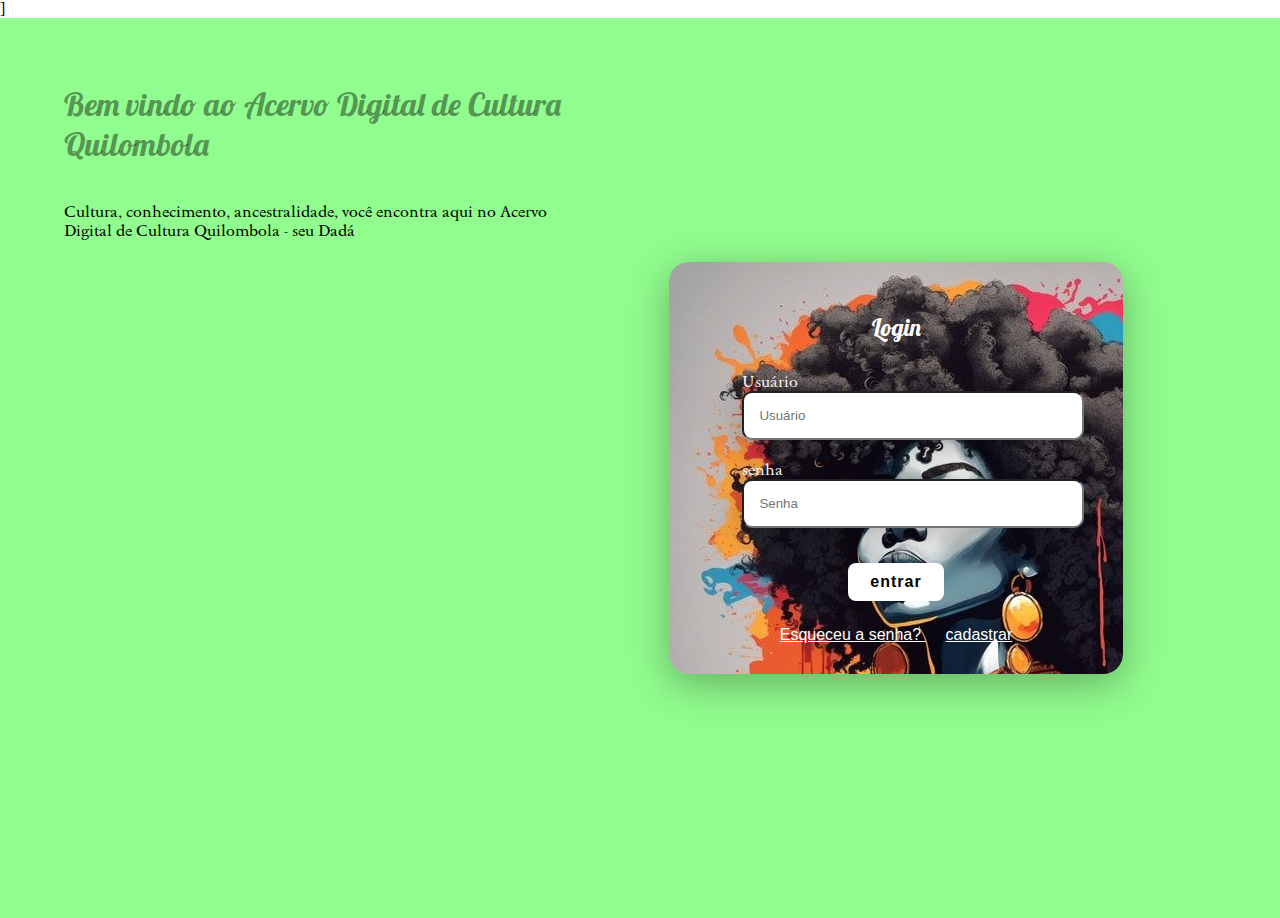
==== index.html @ e3790a5d "tentativa" ====
<!DOCTYPE html>
<html lang="pt-br">
<head>
    <meta charset="UTF-8">
    <meta name="viewport" content="width=device-width, initial-scale=1.0">
    <title>Tela inicial</title>]
    <link rel="stylesheet" href="style.css">

    <style>
    /*Fontes*/
    @import url('https://fonts.googleapis.com/css2?family=Lobster&family=Pacifico&display=swap');
    @import url('https://fonts.googleapis.com/css2?family=Lobster&family=Pacifico&family=Sedan:ital@0;1&display=swap');

/* login*/
.main-login{  
width: 100vw;
height: 100vh;
display: flex;justify-content: center;
align-items: center;
background-color: rgba(12, 251, 4, 0.451);
background-repeat: no-repeat;
background-size: 100%;
}
/*lado esquerdo da tela*/
.left-login{
    width: 40vw;
    height: 90vh;
    display: flex;
    align-items: center;
    flex-direction: column;
}

.left-login >h1{
color: rgba(0, 0, 0, 0.421);
  font-family: "Lobster", Arial, Helvetica, sans-serif;
  font-weight: 450;
  font-style: normal;

}
.left-login >p{
    color: rgb(0, 0, 0);
  font-family: "Sedan", serif;
  font-weight: 400;
  font-style: normal;
}

/*lado direito da tela*/
.right-login{
    width: 50vw;
    height: 100vh;
    display: flex;justify-content: center;
    align-items: center;
}

.card-input{
    width: 60%;
    display: flex;justify-content: center;
    align-items: center;
    flex-direction: column;
    padding: 30px 35px;
    background-image: url(midias/AfricanArtConcepts\ -\ Etsy.jpeg);
    border-radius: 20px;
    box-shadow: 0 10px 40px rgba(0, 0, 0, 0.307);
}

.textfield{
    width: 80%;
    display: flex;
    flex-direction: column;
    align-items: start;
    justify-content: center;
    margin: 10px 0;
}

.textfield >input{
    width: 100%;
    border: nome;
    border-radius: 10px;
    padding: 15px;
    background-color: rgb(255, 255, 255);
    color: blue;
    font-size: 12;
    box-shadow: 0 10px 40px rgba(0, 0, 0, 0.307);
    outline: nome;
}
.textfield >label{
    color: #ffffff;
  font-family: "Sedan", serif;
  font-weight: 400;
  font-style: normal;
    
}
/*nome login*/
h2{
    color: #ffffff;
    font-family: "Lobster", sans-serif;
  font-weight: 400;
  font-style: normal;
}

/*botão*/
.cdt-login{
    width: 25%;
    padding: 10px 0;
    margin: 25px;
    border: none;
    border-radius:8px ;
    font-weight: 700;
    letter-spacing: 1px;
    font-size: medium;
    cursor: pointer;
    background-color: rgb(255, 255, 255);
   
   
}

.cdt-login:hover {
            background-color: #313131; /* Cor de fundo alterada */
           
}

/*links de cadastro e recuperar senha*/
 a{
    cursor: pointer; /* Altera o cursor ao passar o mouse */
    font-family: Arial, Helvetica, sans-serif;
    font-weight: 100;
    color: rgb(255, 255, 255);
     padding: 0 10px;
}

    </style>
</head>
<body>

    <div class="main-login">
        <div class="left-login">
            <h1>Bem vindo ao Acervo Digital de Cultura Quilombola </h1>
            <p>Cultura, conhecimento, ancestralidade, você encontra aqui no Acervo Digital de Cultura Quilombola - seu Dadá</p>
        </div>
           
        <div class="right-login">
            <div class="card-input">
                <h2>Login</h2>

                <div class="textfield">
                    <label for="usuario">Usuário</label>
                    <input type="text" name="Usuário" placeholder="Usuário">
                </div>

                <div class="textfield">
                    <label for="senha">senha</label>
                    <input type="password" name="senha" placeholder="Senha">
                </div>

                    <button id="entrarButton" class="cdt-login">entrar</button>
           
            <div class="links">
                <a href="Recuperar senha">Esqueceu a senha? </a>
                <a href="telaCadastro.html">cadastrar</a>
            </div>
        </div>
    </div>

    <script>
        document.getElementById("entrarButton").addEventListener("click", function() {
            window.location.href = "telaPincipal.html";
        });</script>
</body>
</html>
---- style.css ----
@charset "UTF-8";
@import url('https://fonts.googleapis.com/css2?family=Lobster&family=Pacifico&display=swap');

body{
    margin: 0;
}
 /* Estilizando o cabeçalho */
 header {
    background-color: #19530396;
   /* background-image: url(fototeste02.png);  URL da imagem de fundo */
    background-size: cover; /* Ajusta a imagem de fundo para cobrir todo o cabeçalho */
    background-position: center; /* Centraliza a imagem de fundo */
    color: #fff; /* Cor do texto no cabeçalho */
    text-align: center; /* Alinhamento do texto */
    padding: 100px 0; /* Espaçamento interno do cabeçalho */
}
     /* Estilos básicos para o menu */
     

    ul {
        list-style-type: none; /* Remove os marcadores de lista */
        padding: 50; /* Remove o espaçamento interno */
        margin: 20; /* Remove o espaçamento externo */
        display: flex; /* Permite que os itens da lista sejam exibidos em linha */
    }

    li {
        margin-right: 50px; /* Espaçamento entre os itens do menu */
    }

    li a {
        color: #000000; /* Cor do texto do menu */
        text-decoration: none; /* Remove sublinhado */
        padding: 15px 65px; /* Espaçamento interno */
        display: block; /* Transforma o link em um bloco */
        font-family: 'Franklin Gothic Medium', 'Arial Narrow', Arial, sans-serif;
        
    }
    h1{
        font-family: "Lobster", Arial, Helvetica, sans-serif;
        color: #000;  

    }
       

    li a:hover {
        background-color: #242323; /* Cor de fundo ao passar o mouse */
    }

/* linha horizontal*/
hr.custom-line {
    border: none; /* Remove a borda padrão */
    height: 5px; /* Espessura da linha */
    background-color: #247704; /* Cor da linha */
    margin: 15px 0; /* Espaçamento acima e abaixo da linha */
}
.submenu {
    display: none;
    position: absolute;
    background-color: #fff;
    border: 1px solid #ccc;
    padding: 10px;
    z-index: 1;
}

li:hover .submenu {
    display: block;
}

.submenu a {
    display: block;
    margin-bottom: 5px;
    color: #333;
    text-decoration: none;
}

.submenu a:hover {
    text-decoration: underline;
}
/* Estilos base */
body {
    font-size: 16px; /* Define o tamanho base da fonte */
}

/* Estilos para telas menores */
@media (max-width: 768px) {
    body {
        font-size: 14px; /* Reduz a fonte para telas menores */
    }

    .button-container {
        flex-wrap: wrap; /* Altera o fluxo dos botões */
        gap: 10px; /* Reduz o espaçamento entre os botões */
    }

    .my-button {
        padding: 30px 20px; /* Reduz o padding dos botões */
    }

    /* Mais estilos para telas menores */
}

/* Estilos para telas maiores */
@media (min-width: 1200px) {
    .button-container {
        gap: 60px; /* Aumenta o espaçamento entre os botões */
    }

    /* Mais estilos para telas maiores */
}

/* Estilos básicos para o rodapé */
footer {
    background-color: #333; /* Cor de fundo do rodapé */
    color: #fff; /* Cor do texto do rodapé */
    padding: 20px 0; /* Espaçamento interno do rodapé */
    text-align: center; /* Alinhamento do texto ao centro */
    position: relative; /* Posição relativa para o conteúdo da página */
    margin-top: 50px; /* Espaçamento superior para o rodapé */
}
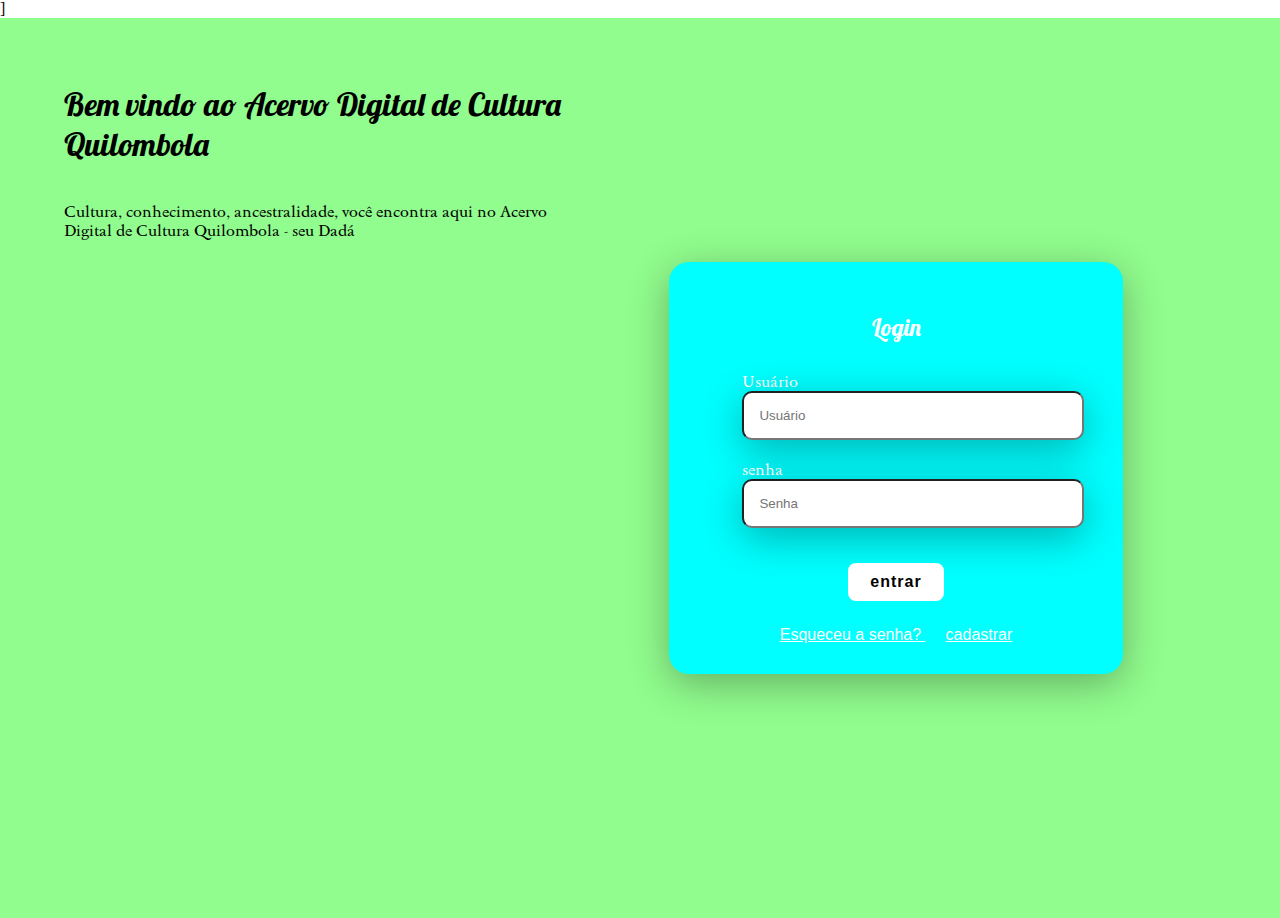
==== commit aceb5b04: "novidades" ====
--- a/index.html
+++ b/index.html
@@ -31,7 +31,7 @@
 }
 
 .left-login >h1{
-color: rgba(0, 0, 0, 0.421);
+color: rgb(0, 0, 0);
   font-family: "Lobster", Arial, Helvetica, sans-serif;
   font-weight: 450;
   font-style: normal;
@@ -58,7 +58,8 @@
     align-items: center;
     flex-direction: column;
     padding: 30px 35px;
-    background-image: url(midias/AfricanArtConcepts\ -\ Etsy.jpeg);
+    /*background-image: url(midias/AfricanArtConcepts\ -\ Etsy.jpeg);*/
+    background-color: aqua;
     border-radius: 20px;
     box-shadow: 0 10px 40px rgba(0, 0, 0, 0.307);
 }
@@ -131,7 +132,6 @@
     </style>
 </head>
 <body>
-
     <div class="main-login">
         <div class="left-login">
             <h1>Bem vindo ao Acervo Digital de Cultura Quilombola </h1>
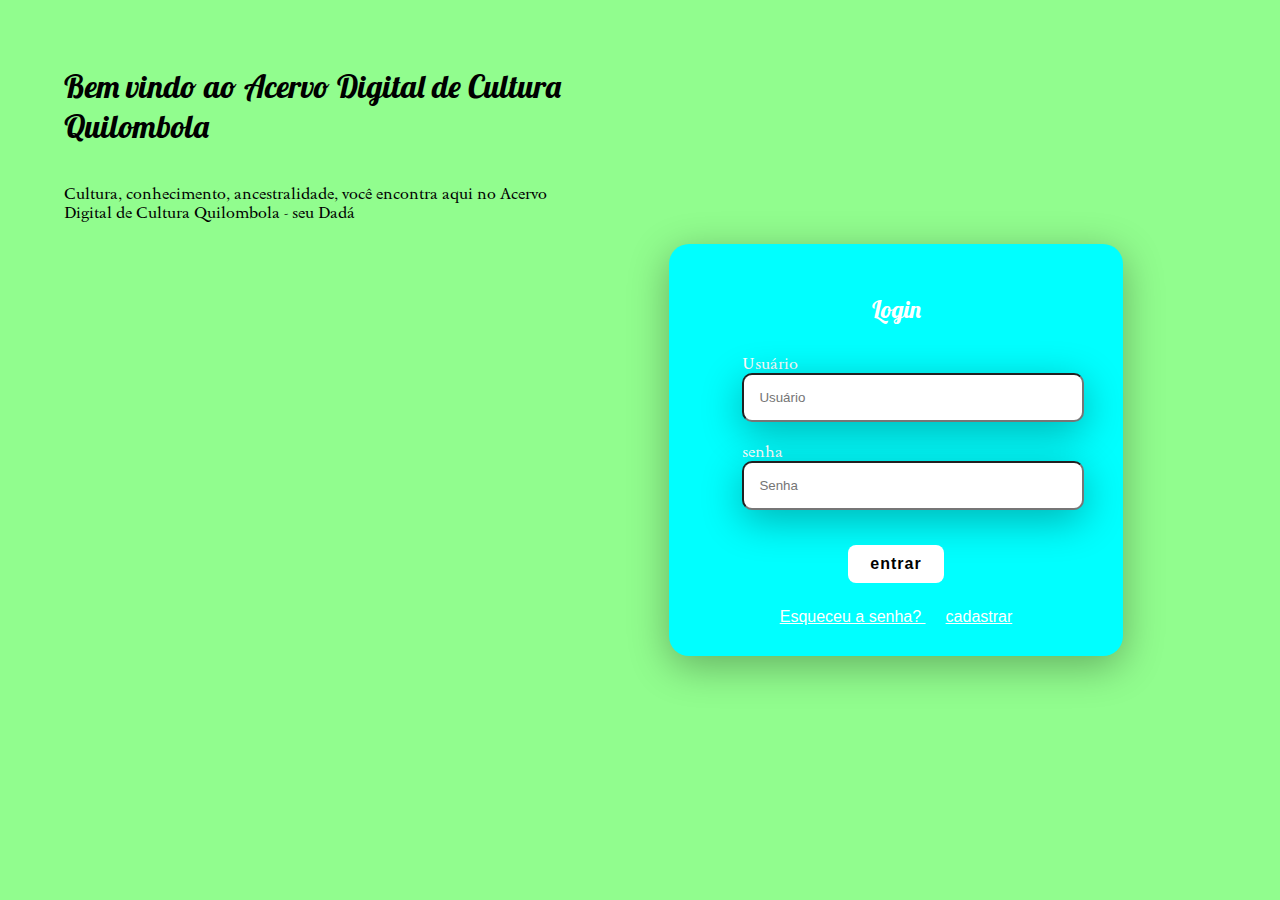
==== commit 5158c648: "troca de c" ====
--- a/index.html
+++ b/index.html
@@ -3,7 +3,7 @@
 <head>
     <meta charset="UTF-8">
     <meta name="viewport" content="width=device-width, initial-scale=1.0">
-    <title>Tela inicial</title>]
+    <title>Tela inicial</title>
     <link rel="stylesheet" href="style.css">
 
     <style>
@@ -31,7 +31,7 @@
 }
 
 .left-login >h1{
-color: rgb(0, 0, 0);
+  color: rgb(0, 0, 0);
   font-family: "Lobster", Arial, Helvetica, sans-serif;
   font-weight: 450;
   font-style: normal;
